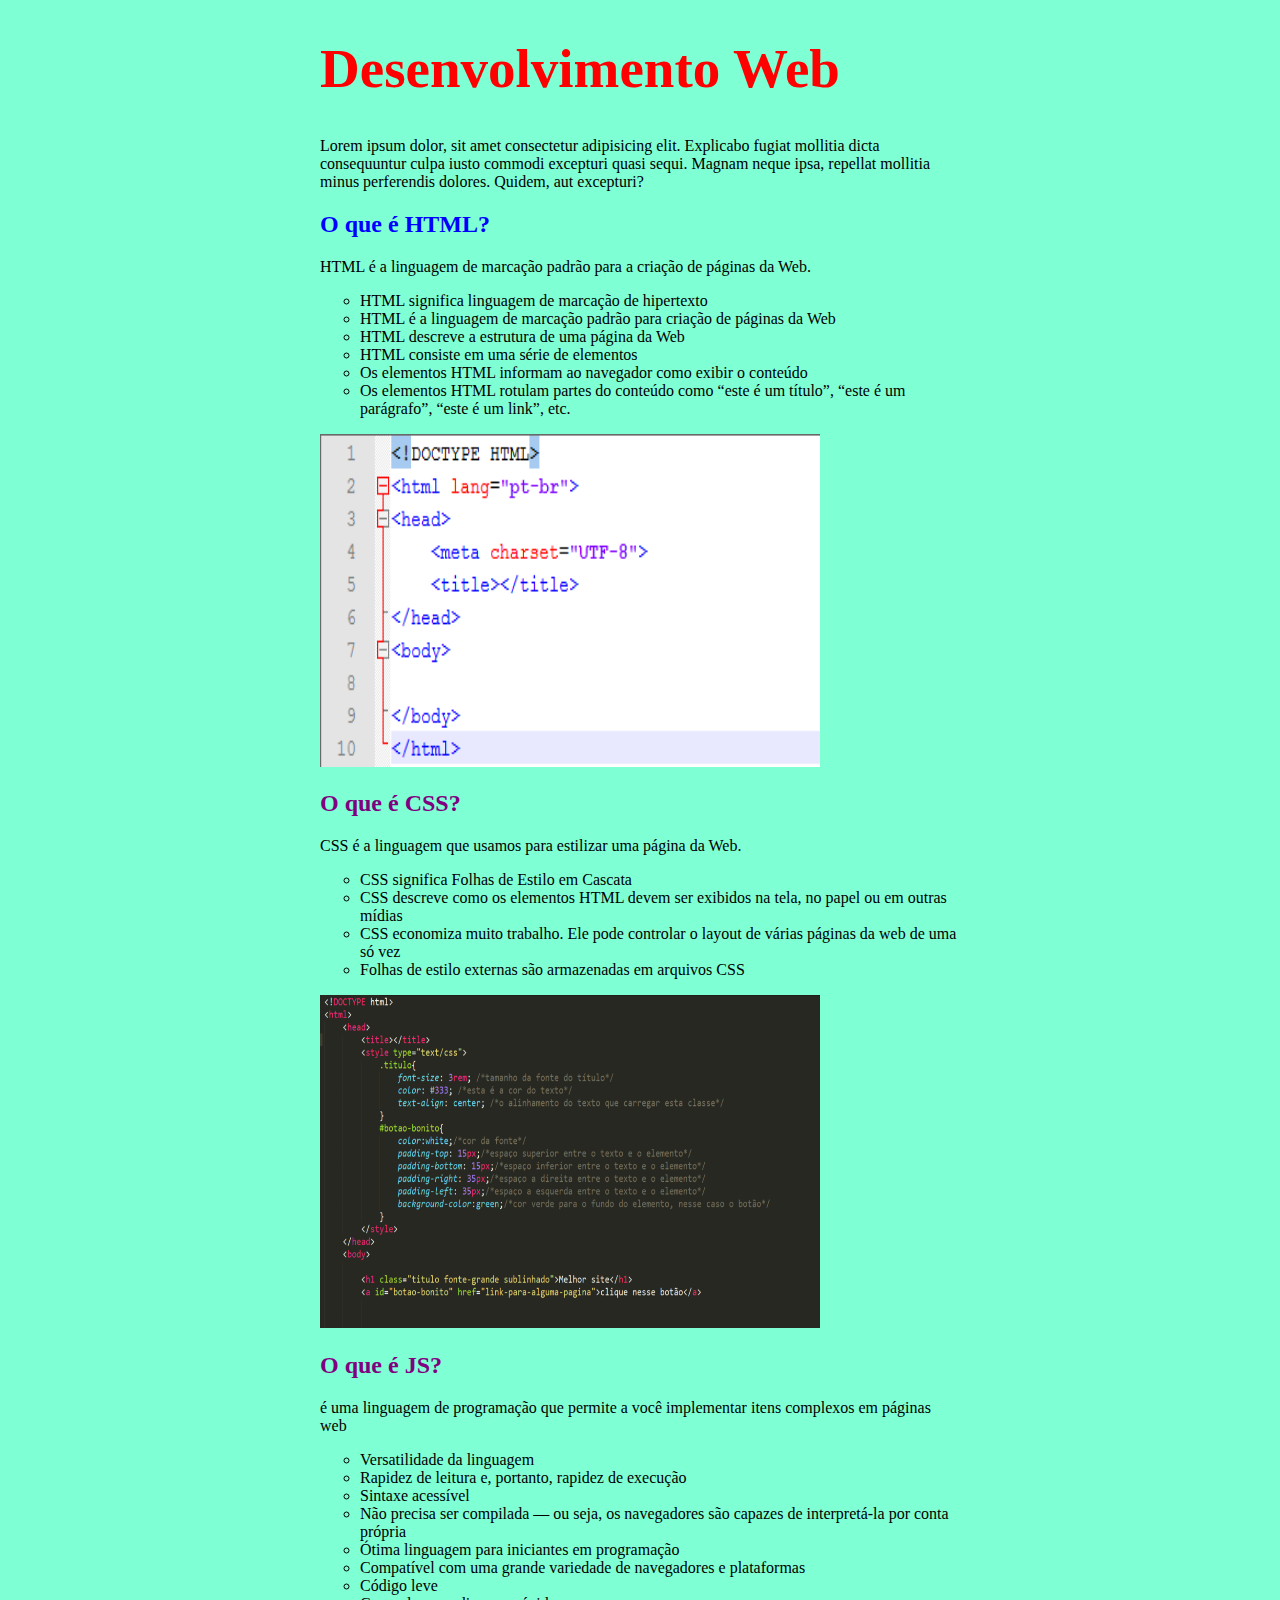
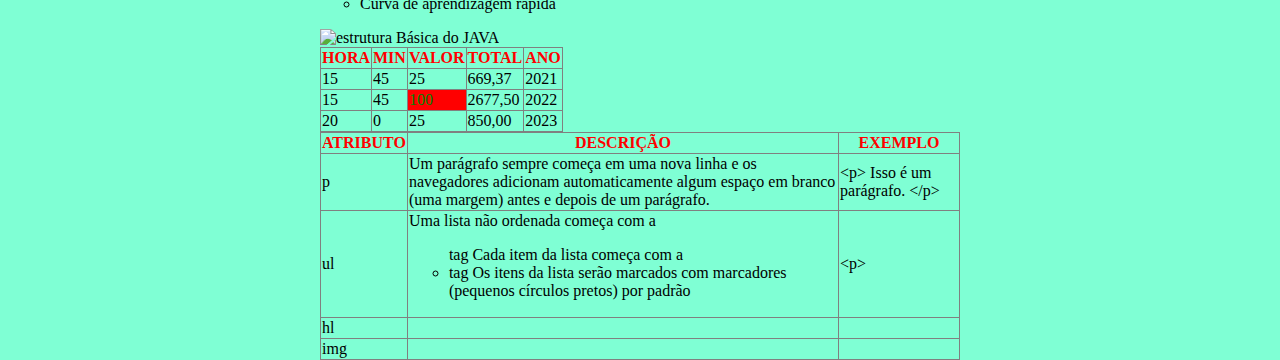
==== index.html @ f1fbbe84 "centralizei o site e botei cor" ====
<!DOCTYPE html>
<html lang="pt-br">
<head>
    <meta charset="UTF-8">
    <meta name="viewport" content="width=device-width, initial-scale=1.0">
    <title>Meu Primeiro Site</title>
    <style>
        body {
            background-color: aquamarine;
        }
        h2{
            color: purple;
        }
        ul{
            list-style-type: circle;
        }
        table {
  border-collapse: collapse;
}
body {
  margin: auto;
  width: 50%;}
    </style>
</head>
<body> 
<h1 style="color: red; font-size: 55px  ;">Desenvolvimento Web</h1>
<p>
    Lorem ipsum dolor, sit amet consectetur adipisicing elit. Explicabo fugiat mollitia dicta consequuntur culpa iusto commodi excepturi quasi sequi. Magnam neque ipsa, repellat mollitia minus perferendis dolores. Quidem, aut excepturi?
</p>
<h2 style="color: blue;">O que é HTML?</h2>
<p>
    HTML é a linguagem de marcação padrão para a criação de páginas da Web.
</p>
<ul>
    <li>HTML significa linguagem de marcação de hipertexto</li>
    <li>HTML é a linguagem de marcação padrão para criação de páginas da Web</li>
    <li>HTML descreve a estrutura de uma página da Web</li>
    <li>HTML consiste em uma série de elementos</li>
    <li>Os elementos HTML informam ao navegador como exibir o conteúdo</li>
    <li>Os elementos HTML rotulam partes do conteúdo como “este é um título”, “este é um parágrafo”, “este é um link”, etc.</li>
</ul>
<img src="img/estrutura.png" alt="estrutura Básica do HTML" width="500" height="333">
<h2>O que é CSS?</h2>
<p>
    CSS é a linguagem que usamos para estilizar uma página da Web.
</p>
<ul>
    <li>CSS significa Folhas de Estilo em Cascata </li>
    <li>CSS descreve como os elementos HTML devem ser exibidos na tela, no papel ou em outras mídias</li>
    <li>CSS economiza muito trabalho. Ele pode controlar o layout de várias páginas da web de uma só vez</li>
    <li>Folhas de estilo externas são armazenadas em arquivos CSS</li>
</ul>
<img src="img/estrutura css.webp" alt="estrutura Básica do CSS" width="500" height="333">
 <h2>O que é JS?</h2>   
<p>é uma linguagem de programação que permite a você implementar itens complexos em páginas web
</p>
<ul>
<li>Versatilidade da linguagem</li>
<li>Rapidez de leitura e, portanto, rapidez de execução</li>
<li>Sintaxe acessível</li>
<li>Não precisa ser compilada — ou seja, os navegadores são capazes de interpretá-la por conta própria</li>
<li>Ótima linguagem para iniciantes em programação</li>
<li>Compatível com uma grande variedade de navegadores e plataformas</li>
<li>Código leve</li>
<li>Curva de aprendizagem rápida</li>

</ul>
<img src="java.png" alt="estrutura Básica do JAVA" width="500" height="333">
<table border="1">
    <body>
 
    </body>
<tr style="color: red;">
<th>HORA</th>
<th>MIN</th>
<th>VALOR</th>
<th>TOTAL</th>
<th>ANO</th>
</tr>
<tr>
<TD>15</TD>
<TD>45</TD>
<TD>25</TD>
<TD>669,37</TD>
<td>2021</td>
</tr>
<tr>
    <td>15</td>
    <td>45</td>
    <td style="background-color: red; color: green;">100</td>
    <td>2677,50</td>
    <td>2022</td>
</tr>
<tr>
<TD>20</TD>
<TD>0</TD>
<TD>25</TD>
<TD>850,00</TD>
<td>2023</td>
</tr>
<table border="1">
<tr style="color: red;">
   <th>ATRIBUTO</th>
   <th>DESCRIÇÃO</th>
   <th>EXEMPLO</th> 
</tr>
<tr>
<td>p</td>
<td>Um parágrafo sempre começa em uma nova linha e os navegadores adicionam automaticamente algum espaço em branco (uma margem) antes e depois de um parágrafo.</td>
<td> &lt;p&gt; Isso é um parágrafo. &lt;/p&gt;</td>
</tr>

<tr>
<td>ul</td>
<td>Uma lista não ordenada começa com a<ul>tag Cada item da lista começa com a <li>tag
Os itens da lista serão marcados com marcadores (pequenos círculos pretos) por padrão</td>
<td> &lt;p&gt; </td>
</tr>

<tr>
<td>hl</td>
<td></td>
<td></td>
</tr>

<tr>
<td>img</td>
<td></td>
<td></td>
</tr>

</table>



</table>
</body> 
</html>
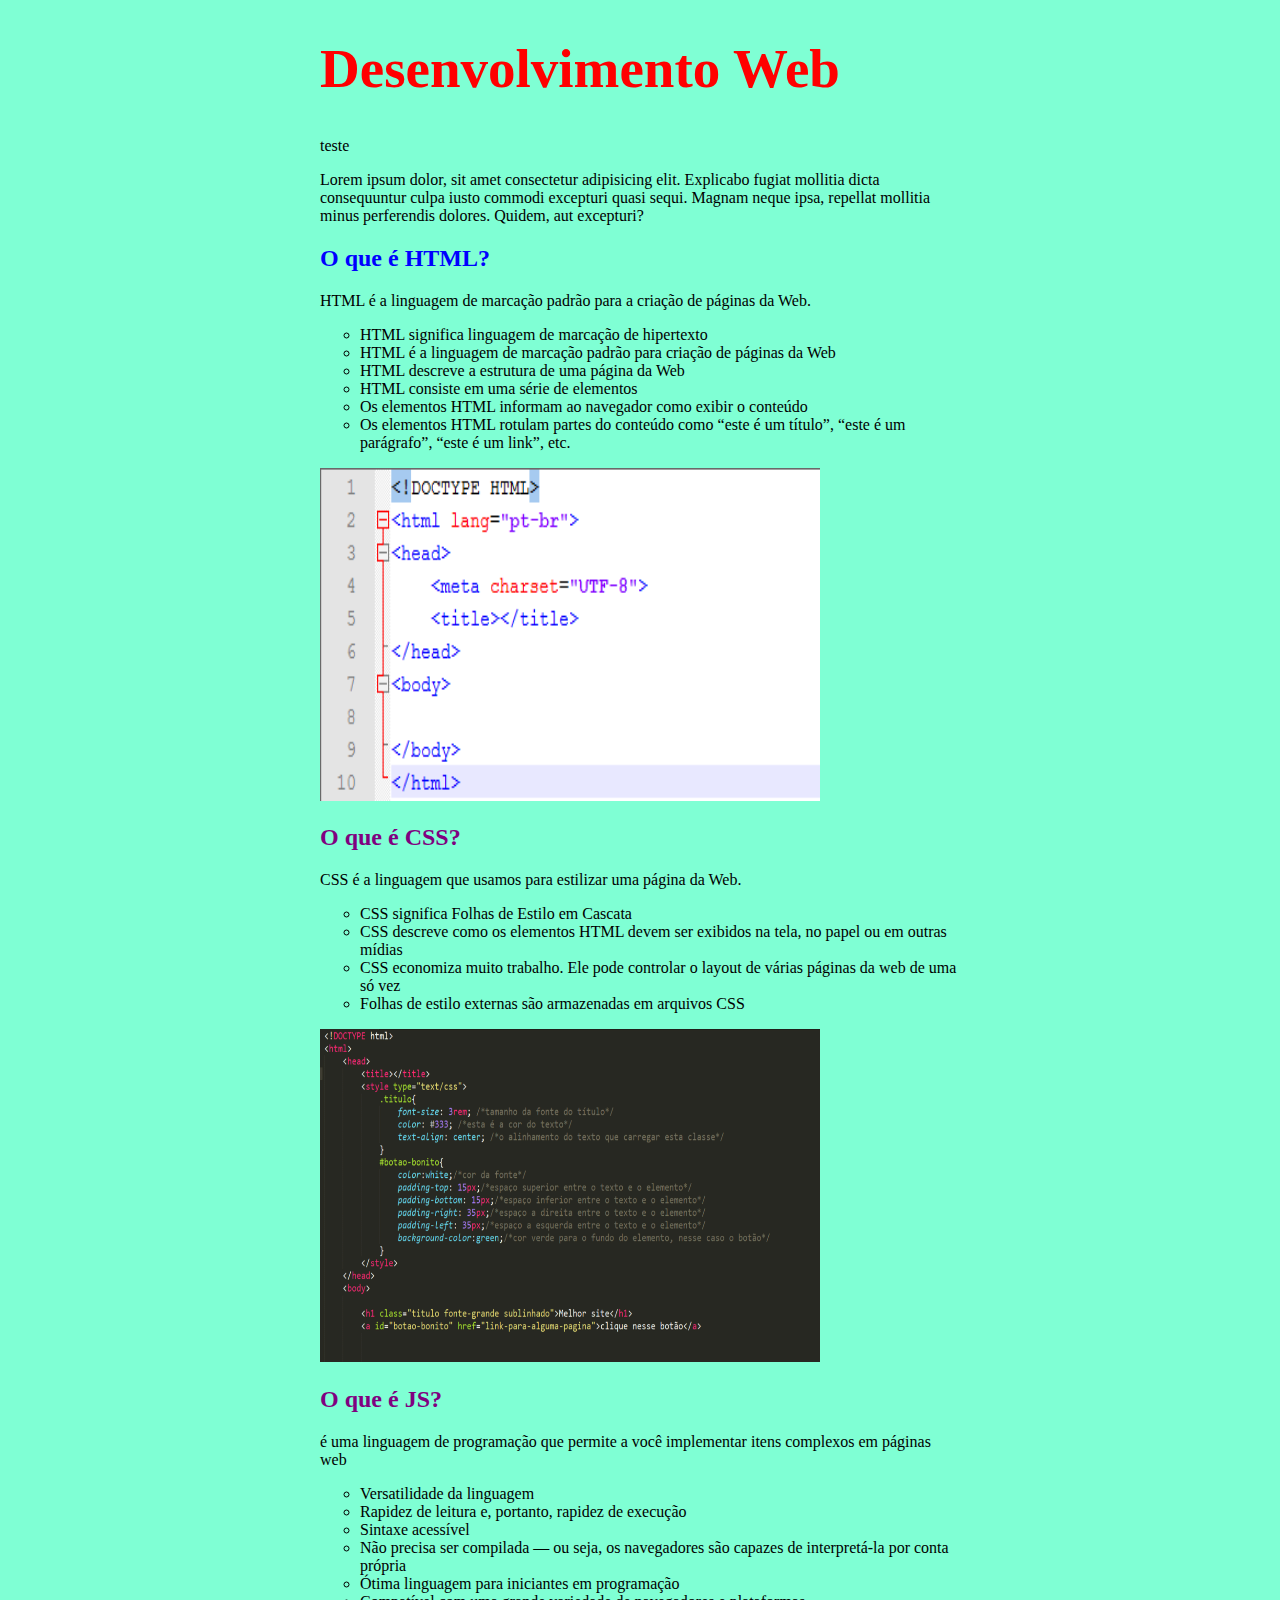
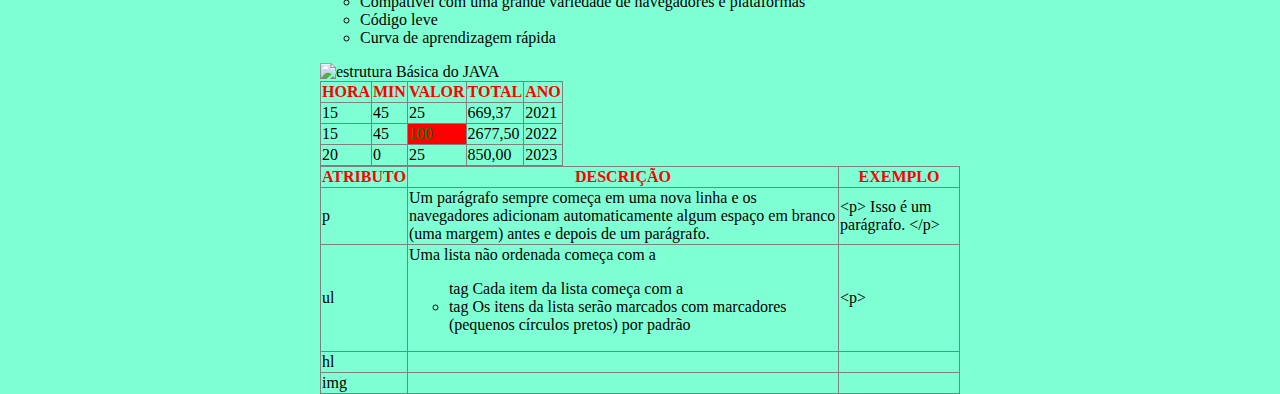
==== commit dd566a1e: "coloquei linha teste" ====
--- a/index.html
+++ b/index.html
@@ -24,6 +24,7 @@
 </head>
 <body> 
 <h1 style="color: red; font-size: 55px  ;">Desenvolvimento Web</h1>
+teste
 <p>
     Lorem ipsum dolor, sit amet consectetur adipisicing elit. Explicabo fugiat mollitia dicta consequuntur culpa iusto commodi excepturi quasi sequi. Magnam neque ipsa, repellat mollitia minus perferendis dolores. Quidem, aut excepturi?
 </p>
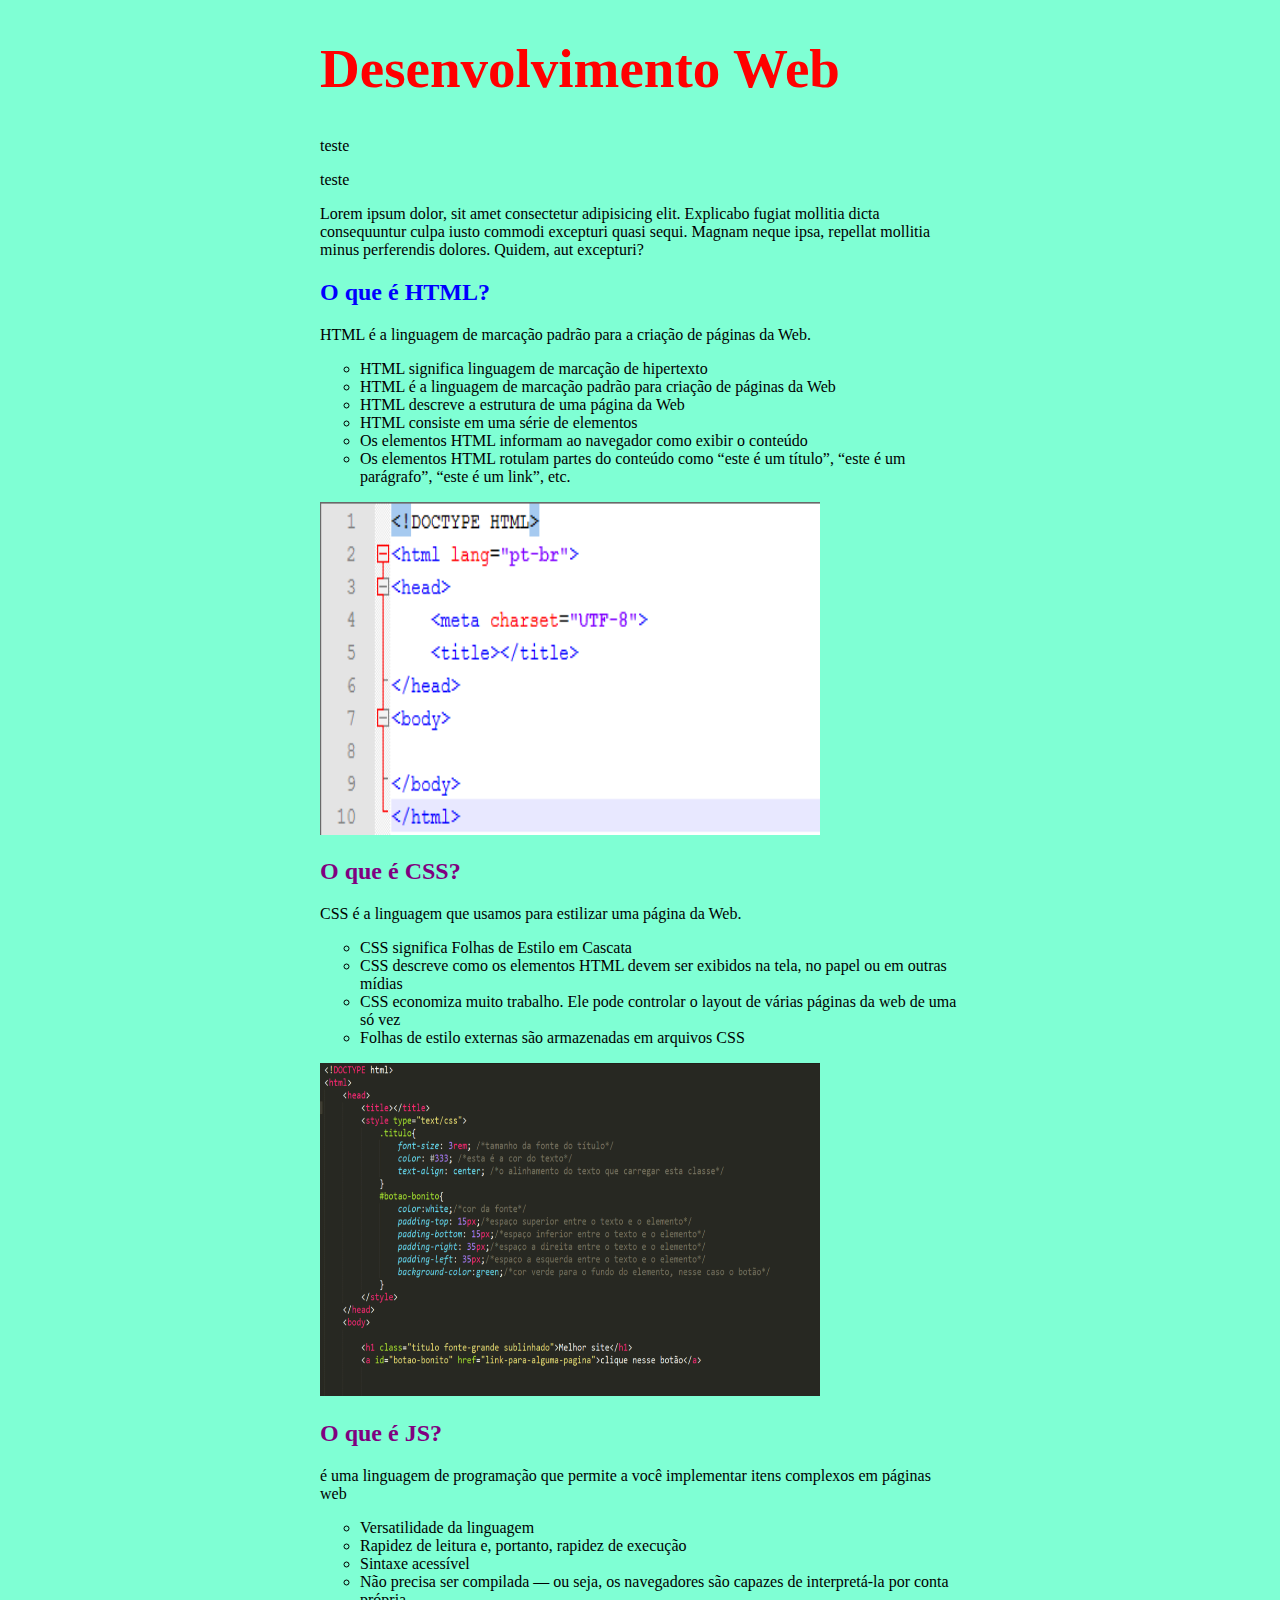
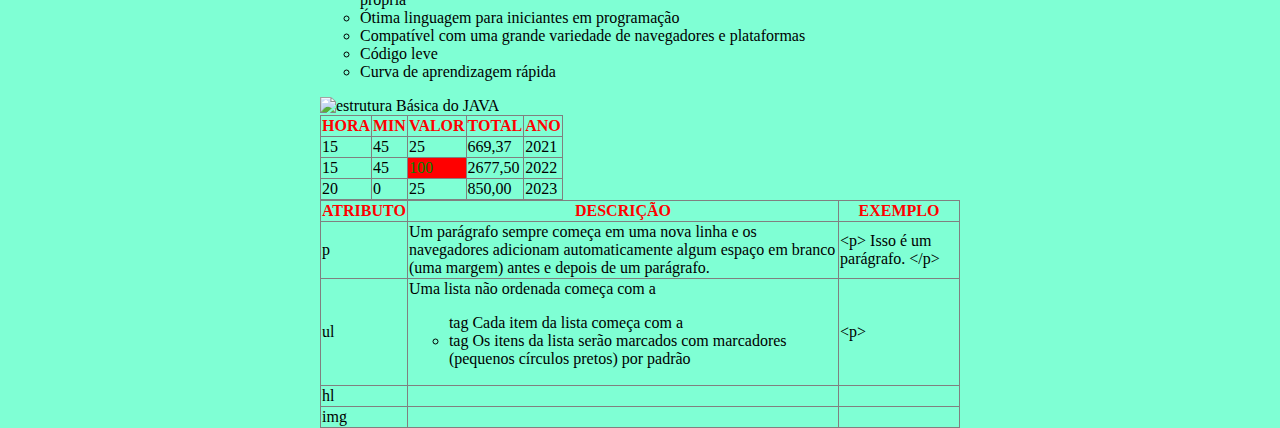
==== commit 6d419a66: "adicionado teste" ====
--- a/index.html
+++ b/index.html
@@ -25,6 +25,7 @@
 <body> 
 <h1 style="color: red; font-size: 55px  ;">Desenvolvimento Web</h1>
 teste
+<p>teste</p>
 <p>
     Lorem ipsum dolor, sit amet consectetur adipisicing elit. Explicabo fugiat mollitia dicta consequuntur culpa iusto commodi excepturi quasi sequi. Magnam neque ipsa, repellat mollitia minus perferendis dolores. Quidem, aut excepturi?
 </p>
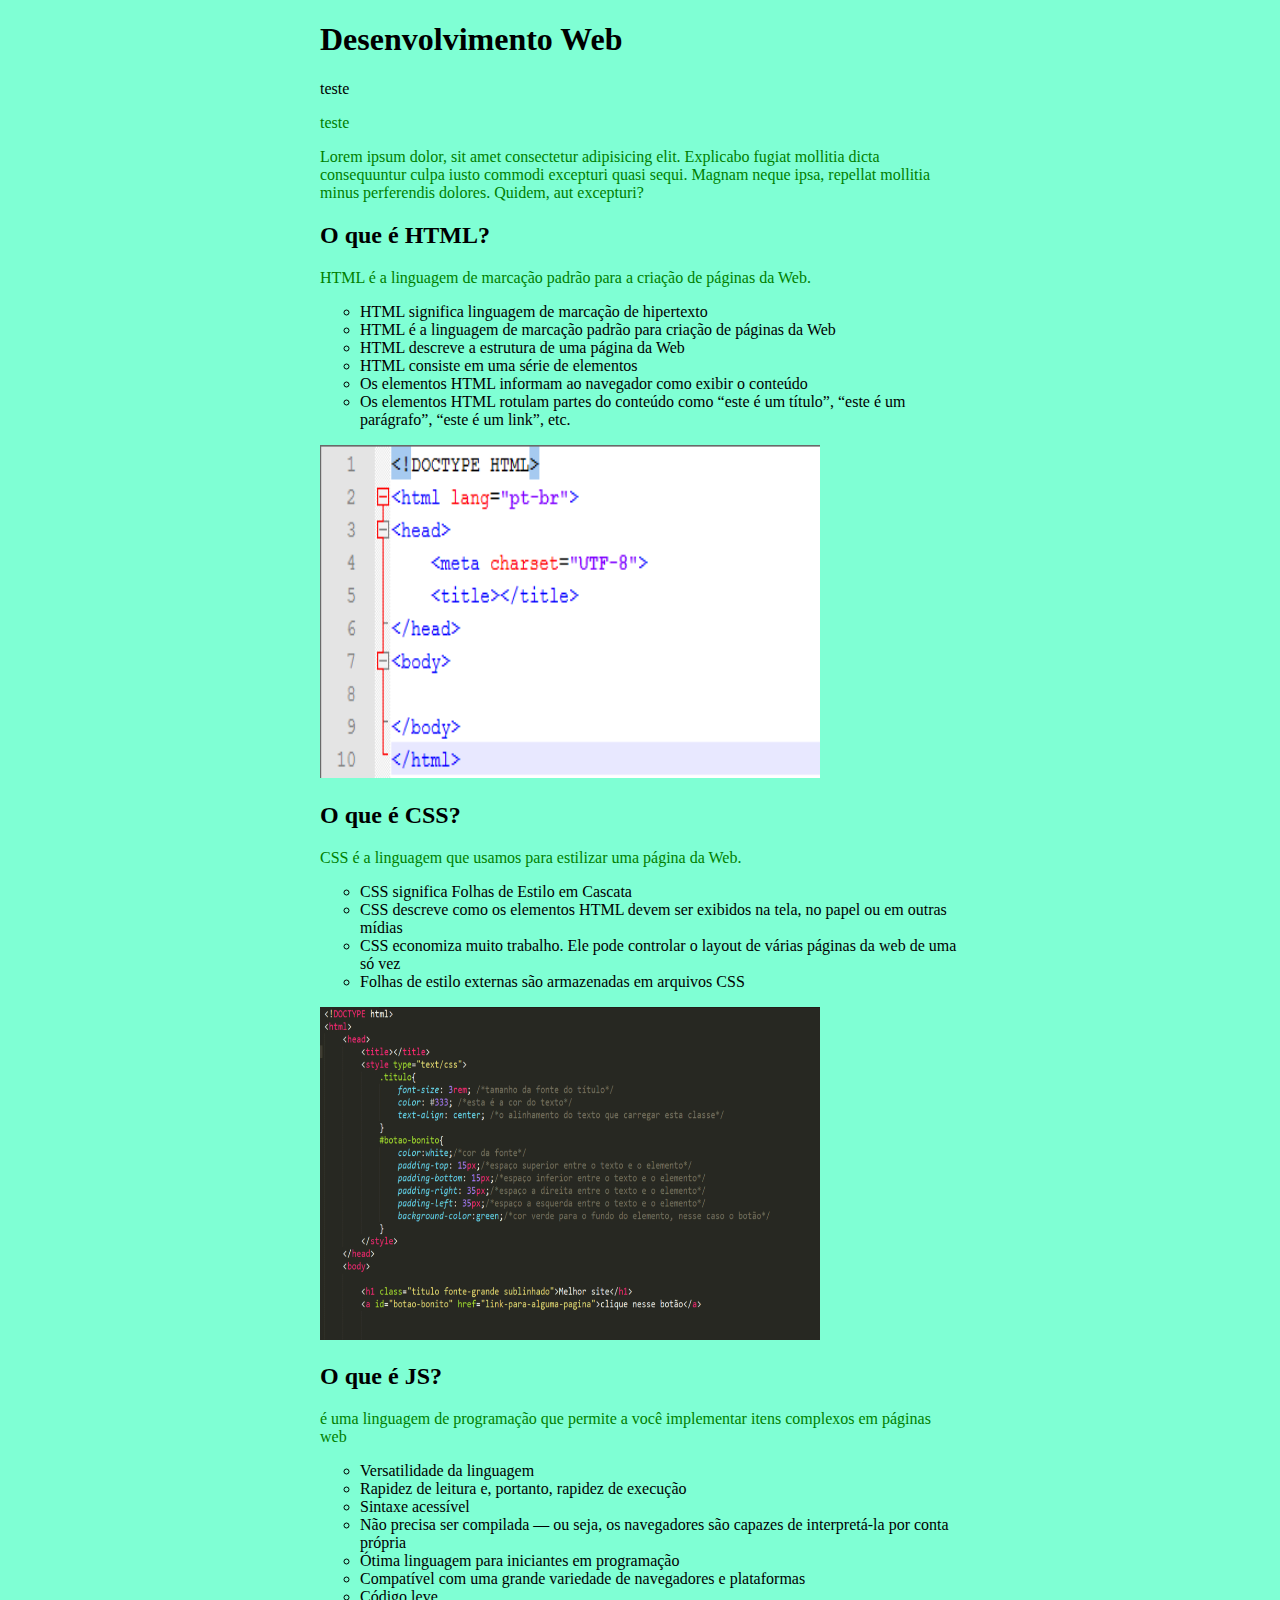
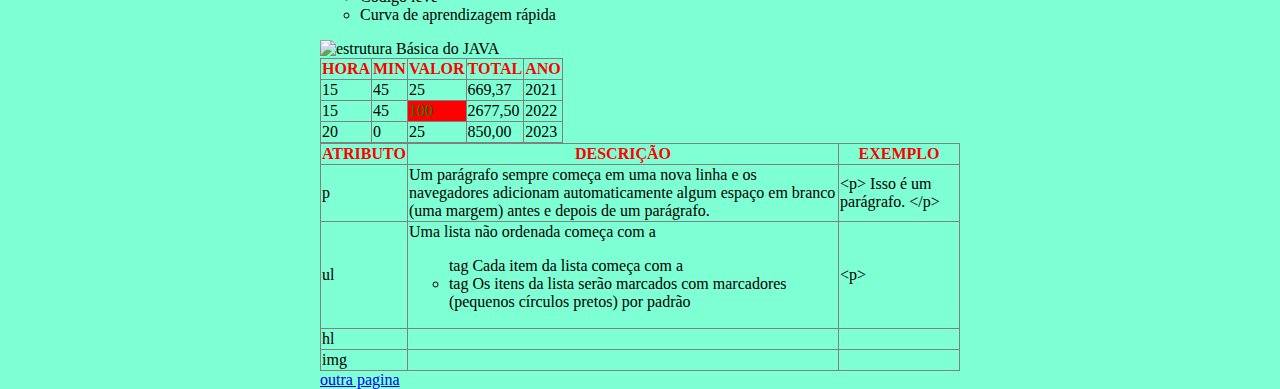
==== commit 18c83e24: "Css esxterno" ====
--- a/index.html
+++ b/index.html
@@ -4,12 +4,13 @@
     <meta charset="UTF-8">
     <meta name="viewport" content="width=device-width, initial-scale=1.0">
     <title>Meu Primeiro Site</title>
+    <link rel="stylesheet" href="css/estilo.css">
     <style>
         body {
             background-color: aquamarine;
         }
         h2{
-            color: purple;
+            
         }
         ul{
             list-style-type: circle;
@@ -23,13 +24,13 @@
     </style>
 </head>
 <body> 
-<h1 style="color: red; font-size: 55px  ;">Desenvolvimento Web</h1>
+<h1 >Desenvolvimento Web</h1>
 teste
 <p>teste</p>
 <p>
     Lorem ipsum dolor, sit amet consectetur adipisicing elit. Explicabo fugiat mollitia dicta consequuntur culpa iusto commodi excepturi quasi sequi. Magnam neque ipsa, repellat mollitia minus perferendis dolores. Quidem, aut excepturi?
 </p>
-<h2 style="color: blue;">O que é HTML?</h2>
+<h2>O que é HTML?</h2>
 <p>
     HTML é a linguagem de marcação padrão para a criação de páginas da Web.
 </p>
@@ -133,6 +134,7 @@
 
 </table>
 
+<a href="outro.html">outra pagina</a>
 
 
 </table>
--- a/css/estilo.css
+++ b/css/estilo.css
@@ -0,0 +1,3 @@
+p{
+    color:green;
+}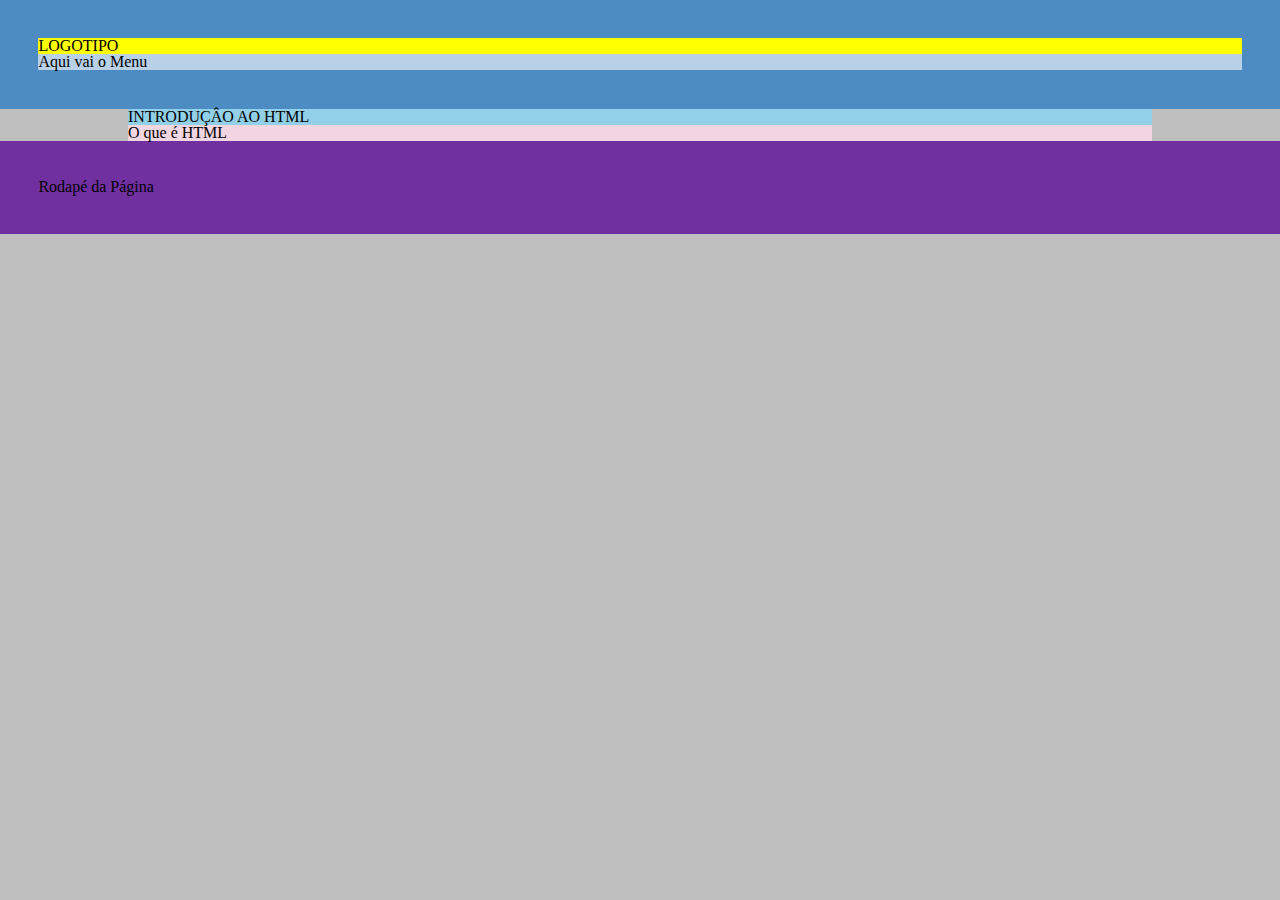
==== commit d80b2f38: "atualizaçoes do site" ====
--- a/index.html
+++ b/index.html
@@ -3,140 +3,30 @@
 <head>
     <meta charset="UTF-8">
     <meta name="viewport" content="width=device-width, initial-scale=1.0">
-    <title>Meu Primeiro Site</title>
+    <title>Exemplo HTML Semântica</title>
+    <link rel="stylesheet" href="css/reset.css">
     <link rel="stylesheet" href="css/estilo.css">
-    <style>
-        body {
-            background-color: aquamarine;
-        }
-        h2{
-            
-        }
-        ul{
-            list-style-type: circle;
-        }
-        table {
-  border-collapse: collapse;
-}
-body {
-  margin: auto;
-  width: 50%;}
-    </style>
 </head>
-<body> 
-<h1 >Desenvolvimento Web</h1>
-teste
-<p>teste</p>
-<p>
-    Lorem ipsum dolor, sit amet consectetur adipisicing elit. Explicabo fugiat mollitia dicta consequuntur culpa iusto commodi excepturi quasi sequi. Magnam neque ipsa, repellat mollitia minus perferendis dolores. Quidem, aut excepturi?
-</p>
-<h2>O que é HTML?</h2>
-<p>
-    HTML é a linguagem de marcação padrão para a criação de páginas da Web.
-</p>
-<ul>
-    <li>HTML significa linguagem de marcação de hipertexto</li>
-    <li>HTML é a linguagem de marcação padrão para criação de páginas da Web</li>
-    <li>HTML descreve a estrutura de uma página da Web</li>
-    <li>HTML consiste em uma série de elementos</li>
-    <li>Os elementos HTML informam ao navegador como exibir o conteúdo</li>
-    <li>Os elementos HTML rotulam partes do conteúdo como “este é um título”, “este é um parágrafo”, “este é um link”, etc.</li>
-</ul>
-<img src="img/estrutura.png" alt="estrutura Básica do HTML" width="500" height="333">
-<h2>O que é CSS?</h2>
-<p>
-    CSS é a linguagem que usamos para estilizar uma página da Web.
-</p>
-<ul>
-    <li>CSS significa Folhas de Estilo em Cascata </li>
-    <li>CSS descreve como os elementos HTML devem ser exibidos na tela, no papel ou em outras mídias</li>
-    <li>CSS economiza muito trabalho. Ele pode controlar o layout de várias páginas da web de uma só vez</li>
-    <li>Folhas de estilo externas são armazenadas em arquivos CSS</li>
-</ul>
-<img src="img/estrutura css.webp" alt="estrutura Básica do CSS" width="500" height="333">
- <h2>O que é JS?</h2>   
-<p>é uma linguagem de programação que permite a você implementar itens complexos em páginas web
-</p>
-<ul>
-<li>Versatilidade da linguagem</li>
-<li>Rapidez de leitura e, portanto, rapidez de execução</li>
-<li>Sintaxe acessível</li>
-<li>Não precisa ser compilada — ou seja, os navegadores são capazes de interpretá-la por conta própria</li>
-<li>Ótima linguagem para iniciantes em programação</li>
-<li>Compatível com uma grande variedade de navegadores e plataformas</li>
-<li>Código leve</li>
-<li>Curva de aprendizagem rápida</li>
-
-</ul>
-<img src="java.png" alt="estrutura Básica do JAVA" width="500" height="333">
-<table border="1">
-    <body>
- 
-    </body>
-<tr style="color: red;">
-<th>HORA</th>
-<th>MIN</th>
-<th>VALOR</th>
-<th>TOTAL</th>
-<th>ANO</th>
-</tr>
-<tr>
-<TD>15</TD>
-<TD>45</TD>
-<TD>25</TD>
-<TD>669,37</TD>
-<td>2021</td>
-</tr>
-<tr>
-    <td>15</td>
-    <td>45</td>
-    <td style="background-color: red; color: green;">100</td>
-    <td>2677,50</td>
-    <td>2022</td>
-</tr>
-<tr>
-<TD>20</TD>
-<TD>0</TD>
-<TD>25</TD>
-<TD>850,00</TD>
-<td>2023</td>
-</tr>
-<table border="1">
-<tr style="color: red;">
-   <th>ATRIBUTO</th>
-   <th>DESCRIÇÃO</th>
-   <th>EXEMPLO</th> 
-</tr>
-<tr>
-<td>p</td>
-<td>Um parágrafo sempre começa em uma nova linha e os navegadores adicionam automaticamente algum espaço em branco (uma margem) antes e depois de um parágrafo.</td>
-<td> &lt;p&gt; Isso é um parágrafo. &lt;/p&gt;</td>
-</tr>
-
-<tr>
-<td>ul</td>
-<td>Uma lista não ordenada começa com a<ul>tag Cada item da lista começa com a <li>tag
-Os itens da lista serão marcados com marcadores (pequenos círculos pretos) por padrão</td>
-<td> &lt;p&gt; </td>
-</tr>
-
-<tr>
-<td>hl</td>
-<td></td>
-<td></td>
-</tr>
-
-<tr>
-<td>img</td>
-<td></td>
-<td></td>
-</tr>
-
-</table>
-
-<a href="outro.html">outra pagina</a>
-
-
-</table>
-</body> 
+<body>
+    <header class="cabecalho">
+    <div class="logo">
+       <p>LOGOTIPO</p>
+    </div>
+    <nav>
+        <p>Aqui vai o Menu</p>
+    </nav>
+</header>
+     <main>
+        <h1>INTRODUÇÂO AO HTML</h1>
+         <section>
+            <h2>O que é HTML</h2>
+            <p>
+                
+            </p>
+         </section>
+     </main>
+     <footer class="rodape">
+        <p>Rodapé da Página</p>
+     </footer>
+</body>
 </html>--- a/css/estilo.css
+++ b/css/estilo.css
@@ -1,3 +1,33 @@
-p{
-    color:green;
+body{
+    background-color: rgb(191,191,191);
+}
+header{
+    background-color: rgb(77,139,195);
+    padding: 3%;
+}
+/* Classe Atribuída para a div que vai receber o logo tipo*/
+.logo{
+    background-color: rgb(255, 255, 0);
+}
+nav{
+    background-color: rgb(184,209,231);
+}
+main{
+    background-color: rgb(146, 208, 231);
+width:80%;
+margin-left: auto;
+margin-right: auto;
+}
+section{
+    background-color: rgb(241, 214,226 );
+}
+footer{
+    background-color: rgb(112, 48, 160);
+    padding: 3%;
+}
+.cabecalho{
+    padding: 3%;
+}
+.rodape{
+    padding: 3%;
 }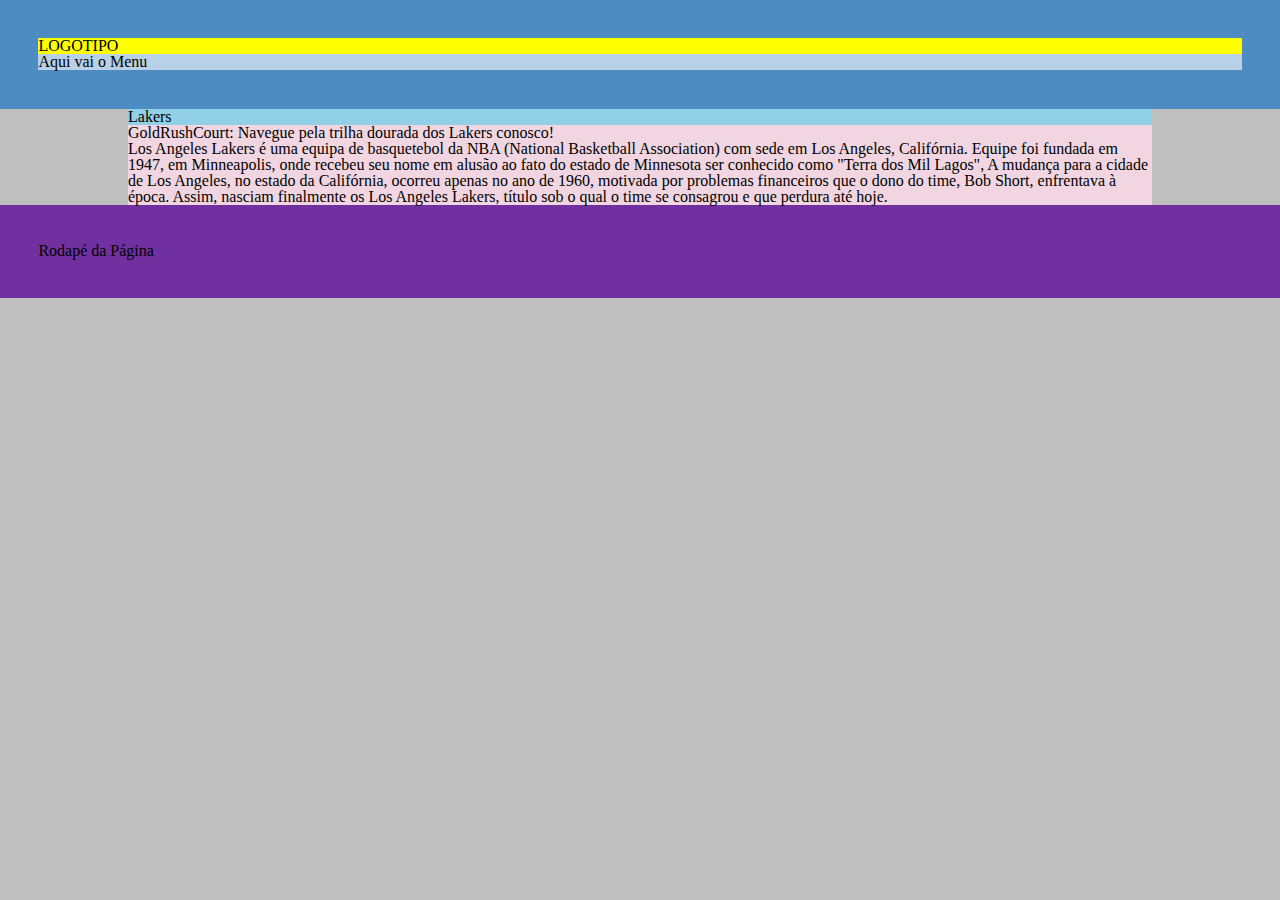
==== commit d7e26352: "coloquei tema do lakers" ====
--- a/index.html
+++ b/index.html
@@ -17,13 +17,17 @@
     </nav>
 </header>
      <main>
-        <h1>INTRODUÇÂO AO HTML</h1>
+        <h1>Lakers</h1>
          <section>
-            <h2>O que é HTML</h2>
+            <h2>GoldRushCourt: Navegue pela trilha dourada dos Lakers conosco!</h2>
             <p>
-                
-            </p>
+                Los Angeles Lakers é uma equipa de basquetebol da NBA (National Basketball Association) com sede em Los Angeles, Califórnia.   
+                Equipe foi fundada em 1947, em Minneapolis, onde recebeu seu nome em alusão ao fato do estado de Minnesota ser conhecido como "Terra dos Mil Lagos",  
+                A mudança para a cidade de Los Angeles, no estado da Califórnia, ocorreu apenas no ano de 1960, motivada por problemas financeiros que o dono do time, Bob Short, enfrentava à época. Assim, nasciam finalmente os Los Angeles Lakers, título sob o qual o time se consagrou e que perdura até hoje.
+
          </section>
+
+
      </main>
      <footer class="rodape">
         <p>Rodapé da Página</p>
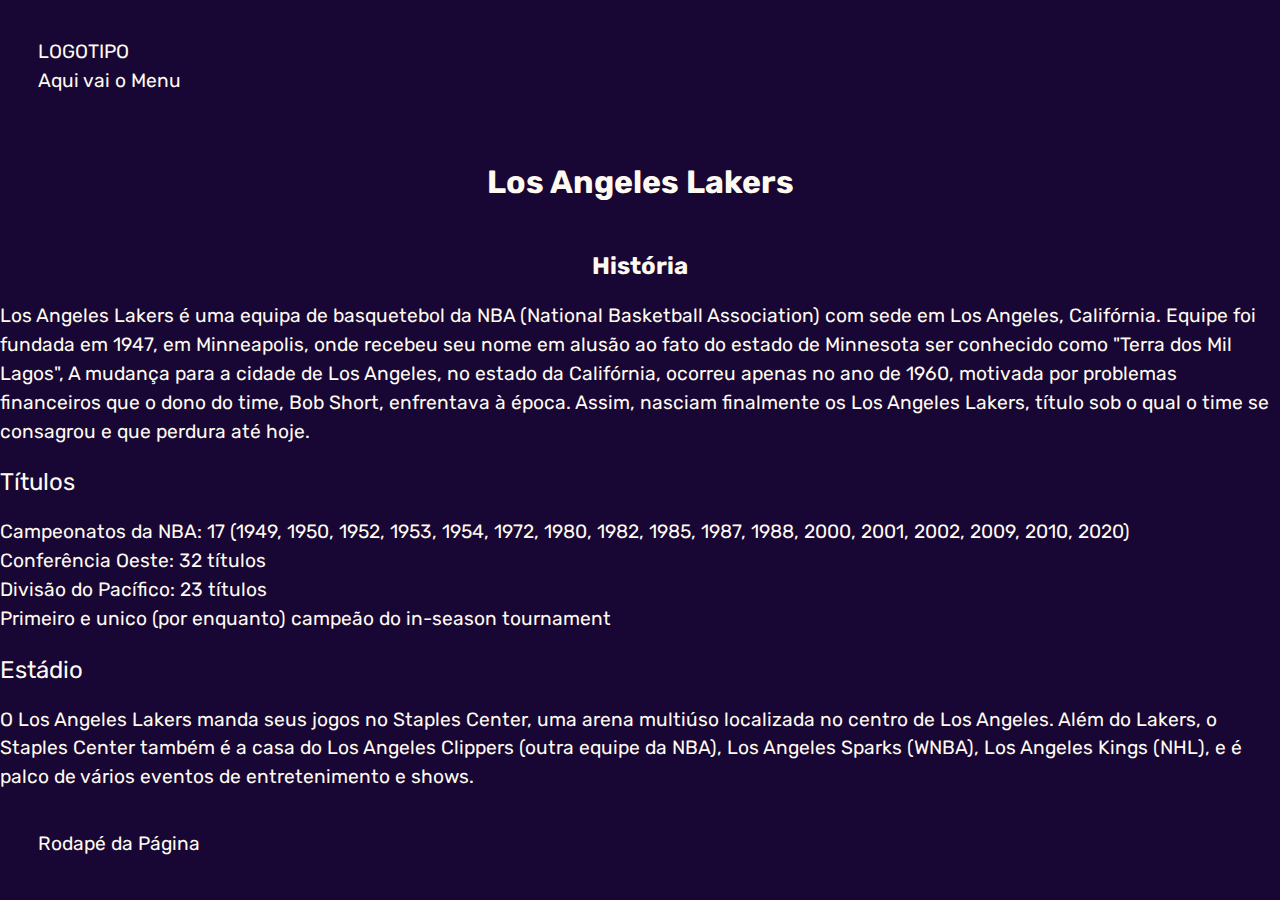
==== commit 2537bf7d: "upgraude no site" ====
--- a/index.html
+++ b/index.html
@@ -3,31 +3,45 @@
 <head>
     <meta charset="UTF-8">
     <meta name="viewport" content="width=device-width, initial-scale=1.0">
-    <title>Exemplo HTML Semântica</title>
+    <title>Lakernations</title>
     <link rel="stylesheet" href="css/reset.css">
     <link rel="stylesheet" href="css/estilo.css">
+    <link rel="preconnect" href="https://fonts.googleapis.com">
+    <link rel="preconnect" href="https://fonts.gstatic.com" crossorigin>
+    <link href="https://fonts.googleapis.com/css2?family=Rubik:ital,wght@0,300..900;1,300..900&display=swap" rel="stylesheet">
+    <link rel="shortcut icon" href= "img/favicon.png" type="image/x-icon">
 </head>
 <body>
     <header class="cabecalho">
     <div class="logo">
        <p>LOGOTIPO</p>
     </div>
-    <nav>
+    <nav id="menu">
         <p>Aqui vai o Menu</p>
     </nav>
 </header>
      <main>
-        <h1>Lakers</h1>
+        <h1 class="titulos"> Los Angeles Lakers</h1>
          <section>
-            <h2>GoldRushCourt: Navegue pela trilha dourada dos Lakers conosco!</h2>
+            <h2 class="titulos">História</h2>
             <p>
                 Los Angeles Lakers é uma equipa de basquetebol da NBA (National Basketball Association) com sede em Los Angeles, Califórnia.   
                 Equipe foi fundada em 1947, em Minneapolis, onde recebeu seu nome em alusão ao fato do estado de Minnesota ser conhecido como "Terra dos Mil Lagos",  
                 A mudança para a cidade de Los Angeles, no estado da Califórnia, ocorreu apenas no ano de 1960, motivada por problemas financeiros que o dono do time, Bob Short, enfrentava à época. Assim, nasciam finalmente os Los Angeles Lakers, título sob o qual o time se consagrou e que perdura até hoje.
+             <p>
+                <h2>Títulos</h2>
+                <ul>
+                     <li>Campeonatos da NBA: 17 (1949, 1950, 1952, 1953, 1954, 1972, 1980, 1982, 1985, 1987, 1988, 2000, 2001, 2002, 2009, 2010, 2020)</li>
+                    <li>Conferência Oeste: 32 títulos</li>
+                    <li>Divisão do Pacífico: 23 títulos</li>
+                    <li>Primeiro e unico (por enquanto) campeão do  in-season tournament</li>
+                <ul>
+                <h2>Estádio</h2>
+                <p>
+                    O Los Angeles Lakers manda seus jogos no Staples Center, uma arena multiúso localizada no centro de Los Angeles. Além do Lakers, o Staples Center também é a casa do Los Angeles Clippers (outra equipe da NBA), Los Angeles Sparks (WNBA), Los Angeles Kings (NHL), e é palco de vários eventos de entretenimento e shows.
+                </p> 
 
-         </section>
-
-
+                </section>
      </main>
      <footer class="rodape">
         <p>Rodapé da Página</p>
--- a/css/estilo.css
+++ b/css/estilo.css
@@ -1,28 +1,30 @@
 body{
     background-color: rgb(191,191,191);
+    font-family: "Rubik", sans-serif;
+    background-image: url(../img/download.png);
 }
 header{
-    background-color: rgb(77,139,195);
+    color: aliceblue; 
     padding: 3%;
 }
 /* Classe Atribuída para a div que vai receber o logo tipo*/
 .logo{
-    background-color: rgb(255, 255, 0);
+    color: ;
 }
 nav{
-    background-color: rgb(184,209,231);
+    
 }
 main{
-    background-color: rgb(146, 208, 231);
-width:80%;
+    background-color: 
+width:80%
 margin-left: auto;
 margin-right: auto;
 }
 section{
-    background-color: rgb(241, 214,226 );
+    background-color: purple (1,2,0,0.8)
 }
 footer{
-    background-color: rgb(112, 48, 160);
+    background-color: 
     padding: 3%;
 }
 .cabecalho{
@@ -30,4 +32,31 @@
 }
 .rodape{
     padding: 3%;
+    color: floralwhite;
+}
+h1,h2{
+    line-height: 3;
+    color: floralwhite;
+}
+.titulos{
+    line-height: 3;
+    text-align: center;
+    font-weight: bold;
+    color: floralwhite;
+}
+p{
+    line-height: 1.5;
+    font-size: 1.2em;
+    color: floralwhite;
+}
+ul li{
+    line-height: 1.5;
+    font-size: 1.2em;
+    color: floralwhite;
+}
+h1{
+    font-size: 2em;
+}
+h2{
+    font-size: 1.5em;
 }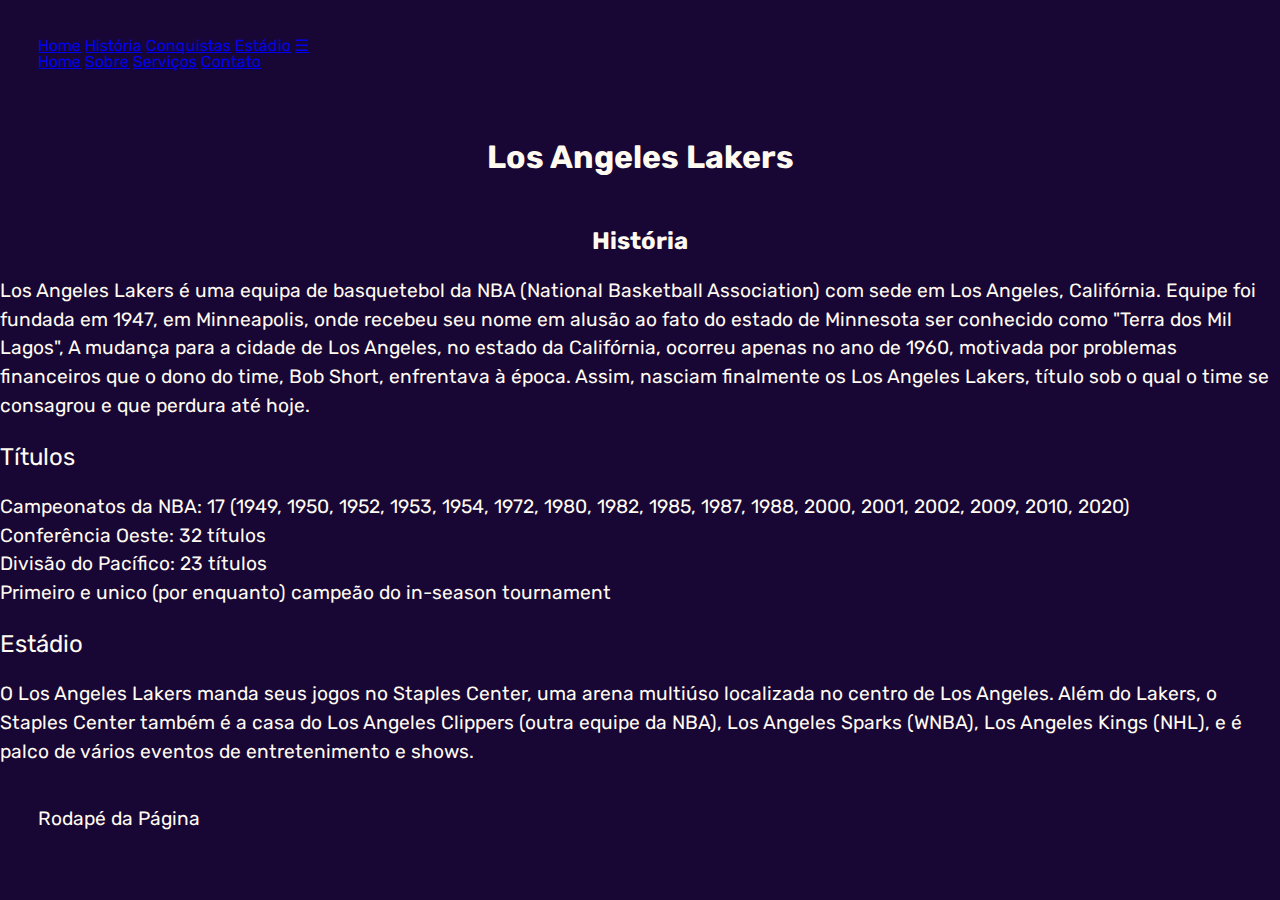
==== commit 3c7279db: "Add files via upload" ====
--- a/index.html
+++ b/index.html
@@ -14,11 +14,36 @@
 <body>
     <header class="cabecalho">
     <div class="logo">
-       <p>LOGOTIPO</p>
+        <link rel="stylesheet" href="img/download.png">
     </div>
-    <nav id="menu">
-        <p>Aqui vai o Menu</p>
-    </nav>
+    <div class="navbar">
+        <a href="index.html" class="active">Home</a>
+        <a href="história.html">História</a>
+        <a href="#">Conquistas</a>
+        <a href="#">Estádio</a>
+        <a href="javascript:void(0);" class="icon" onclick="toggleMenu()">
+            &#9776;
+        </a>
+    </div>
+    
+    <div id="menuResponsive" class="menu-responsive">
+        <a href="#" class="active">Home</a>
+        <a href="#">Sobre</a>
+        <a href="#">Serviços</a>
+        <a href="#">Contato</a>
+    </div>
+    
+    <script>
+        function toggleMenu() {
+            var menuResponsive = document.getElementById("menuResponsive");
+            if (menuResponsive.style.display === "block") {
+                menuResponsive.style.display = "none";
+            } else {
+                menuResponsive.style.display = "block";
+            }
+        }
+    </script>
+    
 </header>
      <main>
         <h1 class="titulos"> Los Angeles Lakers</h1>
